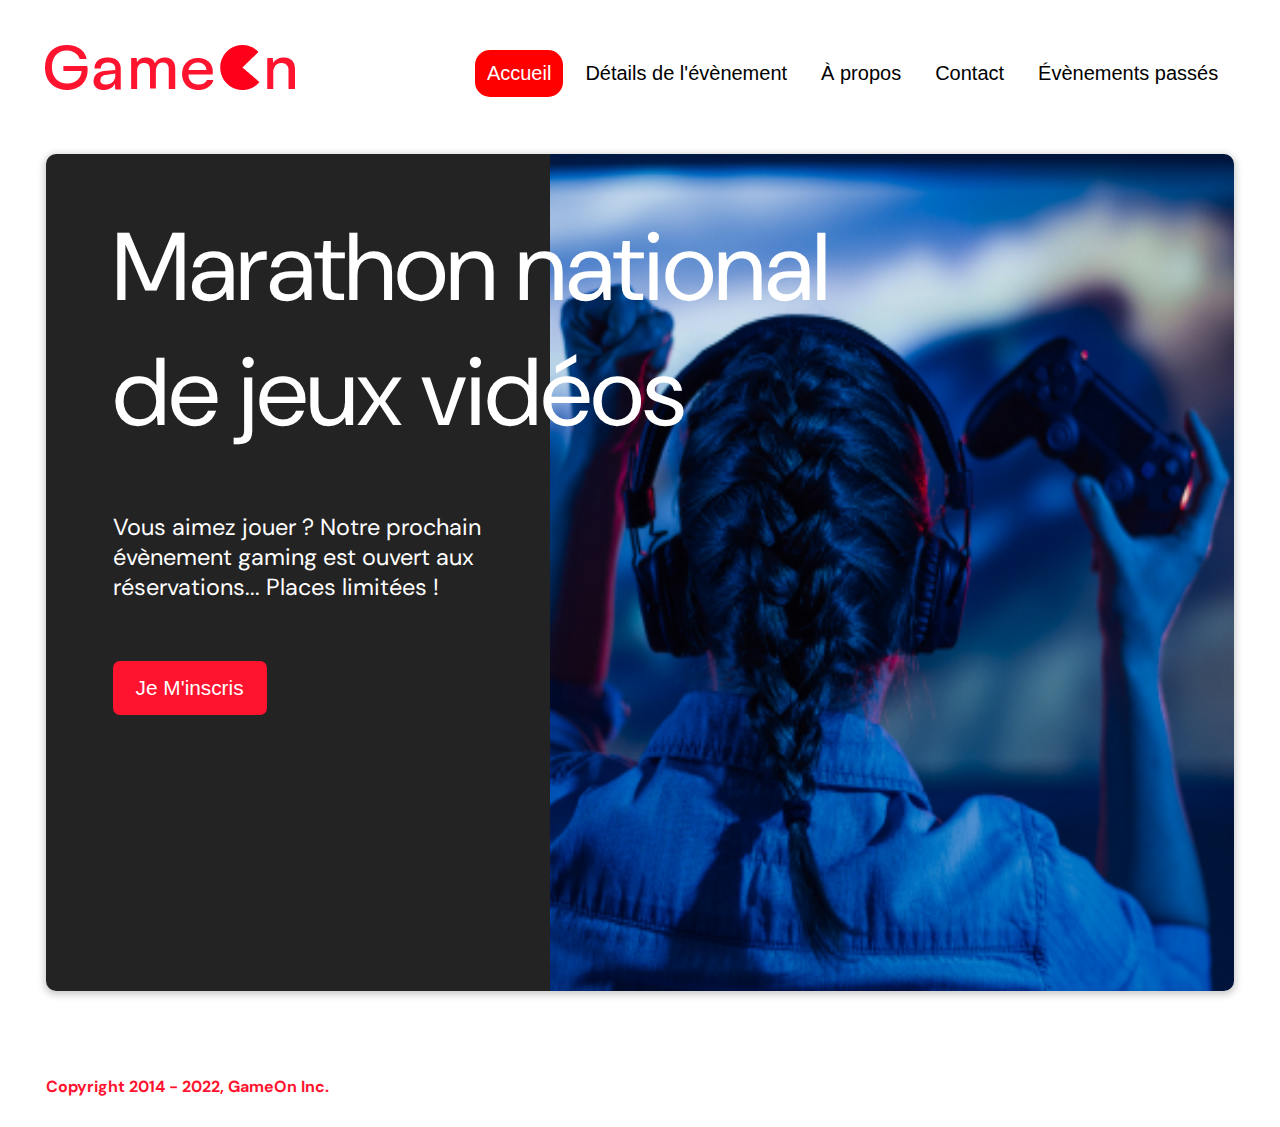
==== code/index.html @ 90d618f3 "renamed folder" ====
<!DOCTYPE html>
<html lang="fr">
  <head>
    <meta charset="utf-8" />
    <title>Reservation</title>
    <meta name="viewport" content="width=device-width,initial-scale=1" />
    <link rel="stylesheet" href="modal.css" />
    <link rel="stylesheet" href="https://cdnjs.cloudflare.com/ajax/libs/font-awesome/4.7.0/css/font-awesome.min.css">
    <link
      href="https://fonts.googleapis.com/css?family=DM+Sans"
      rel="stylesheet"
    />
  </head>
  <body>
    <div class="topnav" id="myTopnav">
      <div class="header-logo">
      <img alt="logo" src="Logo.png" width="auto" height="auto" />
    </div>
    <div class="main-navbar">
      
      <a href="#" class="active"><span>Accueil</span></a>
      <a href="#"><span>Détails de l'évènement</span></a>
      <a href="#"><span>À propos</span></a>
      <a href="#"><span>Contact</span></a>
      <a href="#"><span>Évènements passés</span></a>
      <a href="javascript:void(0);" class="icon" onclick="editNav()">
        <i class="fa fa-bars"></i>
      </a>
    </div>
    </div>
  </div>
    <main>
      <div class="hero-section">
        <div class="hero-content">
          <h1 class="hero-headline">
            Marathon national<br>
            de jeux vidéos
          </h1>
          <p class="hero-text">
            Vous aimez jouer ? Notre prochain évènement gaming est ouvert
            aux réservations... Places limitées !
          </p>
          <button class="btn-signup modal-btn">
            je m'inscris
          </button>
        </div>
        <div class="hero-img">
          <img src="./bg_img.jpg" alt="img" />
        </div>
        <button class="btn-signup modal-btn">
          je m'inscris
        </button>
      </div>

      <div class="bground">
        <div class="content">
          <span class="close"></span>
          <div class="modal-body">
            <!-- formulaire -->
            <form
              novalidate
              class="modal-form"
              name="reserve"
              action="index.html"
              method="get"  
            >
              <!-- input prénom -->
              <div
                class="formData">
                <label for="first">Prénom</label><br>
                <input
                  class="text-control"
                  type="text"
                  id="first"
                  name="first" 
                  data-error=""
                />
                <br>
              </div>
              <!-- input nom -->
              <div
                class="formData">
                <label for="last">Nom</label><br>
                <input
                  class="text-control"
                  type="text"
                  id="last"
                  name="last"
                  data-error=""
                />
                <br>
              </div>
              <!-- input email -->
              <div
                class="formData">
                <label for="email">E-mail</label><br>
                <input
                  class="text-control"
                  type="email"
                  id="email"
                  name="email"
                  data-error=""
                />
                <br>
              </div>
              <!-- input birthdate -->
              <div
                class="formData">
                <label for="birthdate">Date de naissance</label><br>
                <input
                  class="text-control"
                  type="date"
                  data-date-format="DD MM YYYY" 
                  id="birthdate"
                  name="birthdate"
                  data-error=""
                />
                <br>
              </div>
              <!-- input quantity -->
              <div
                class="formData">
                <label for="quantity">À combien de tournois GameOn avez-vous déjà participé ?</label><br>
                <input 
                type="number" 
                class="text-control" 
                id="quantity" 
                name="quantity" 
                
                data-error=""
                >
              </div>
              <p class="text-label">A quel tournoi souhaitez-vous participer cette année ?</p>
              <!-- input location -->
              <div
                class="formData">
                <!-- New York -->
                <input 
                  class="checkbox-input"
                  type="radio"
                  id="location1"
                  name="location"
                  value="New York"
                />
                <label class="checkbox-label" for="location1">
                  <span class="checkbox-icon"></span>
                  New York</label
                >
                <!-- San Francisco -->
                <input
                  class="checkbox-input"
                  type="radio"
                  id="location2"
                  name="location"
                  value="San Francisco"
                />
                <label class="checkbox-label" for="location2">
                  <span class="checkbox-icon"></span>
                  San Francisco</label
                >
                <!-- Seatle -->
                <input
                  class="checkbox-input"
                  type="radio"
                  id="location3"
                  name="location"
                  value="Seattle"
                />
                <label class="checkbox-label" for="location3">
                  <span class="checkbox-icon"></span>
                  Seattle</label
                >
                <!-- Chicago -->
                <input
                  class="checkbox-input"
                  type="radio"
                  id="location4"
                  name="location"
                  value="Chicago"
                />
                <label class="checkbox-label" for="location4">
                  <span class="checkbox-icon"></span>
                  Chicago</label
                >
                <!-- Boston -->
                <input
                  class="checkbox-input"
                  type="radio"
                  id="location5"
                  name="location"
                  value="Boston"
                />
                <label class="checkbox-label" for="location5">
                  <span class="checkbox-icon"></span>
                  Boston</label
                >
                <!-- Portland -->
                <input
                  class="checkbox-input"
                  type="radio"
                  id="location6"
                  name="location"
                  value="Portland"
                />
                <label class="checkbox-label" for="location6">
                  <span class="checkbox-icon"></span>
                  Portland</label
                >
                <br/>
              </div>
              <!-- input conditions -->
              <div
                class="formData">
                <input
                  class="checkbox-input"
                  type="checkbox"
                  id="checkbox1"
                />
                <label class="checkbox2-label" for="checkbox1" required>
                  <span class="checkbox-icon"></span>
                  J'ai lu et accepté les conditions d'utilisation.
                </label>
                <br>
                <!-- input newletters -->
                <input class="checkbox-input" type="checkbox" id="checkbox2" />
                <label class="checkbox2-label" for="checkbox2">
                  <span class="checkbox-icon"></span>
                  Je souhaite être prévenu des prochains évènements.
                </label>
                <br>
              </div>
              <!-- submit button -->
              <input
                class="btn-submit"
                type="submit"
                class="button"
                value="C'est parti"
              />
            </form>
          </div>
        </div>
      </div>
    </main>
    <footer>
      <p class="copyrights">
        Copyright 2014 - 2022, GameOn Inc.
      </p>
    </footer>
    <script src="modal.js"></script>
  </body>
</html>
---- code/modal.css ----
:root {
  --font-default: "DM Sans", Arial, Helvetica, sans-serif;
  --font-slab: var(--font-default);
  --modal-duration: 0.8s;
}
* {
  box-sizing: border-box;
  margin: 0;
  padding: 0;
}
/* Landing Page */

body {
  margin: 0;
  display: flex;
  flex-direction: column;
  background-image: url("background.png");
  font-family: var(--font-default);
  font-size: 18px;
  max-width: 1300px;
  margin: 0 auto;
}

p {
  margin-bottom: 0;
  padding: 0.5vw;
}

img {
  padding-right: 1rem;
}

.topnav {
  overflow: hidden;
  margin: 3.5%;
}
.header-logo {
    float: left;
}
.main-navbar {
    float: right;
}
.topnav a {
  float: left;
  display: block;
  color: #000000;
  text-align: center;
  padding: 12px 12px;
  margin: 5px;
  text-decoration: none;
  font-size: 20px;
  font-family: Roboto, sans-serif;
}

.topnav a:hover {
  background-color: #ff0000;
  color: #ffffff;
  border-radius: 15px;
}

.topnav a.active {
  background-color: #ff0000;
  color: #ffffff;
  border-radius: 15px;
}

.topnav .icon {
  display: none;
}

@media screen and (max-width: 768px) {
  .topnav a {display: none;}
  .topnav a.icon {
    float: right;
    display: block;
  }
}

@media screen and (max-width: 768px) {
  .topnav.responsive {position: relative;}
  .topnav.responsive .icon {
    position: absolute;
    right: 0;
    top: 0;
  }
  .topnav.responsive a {
    float: none;
    display: block;
    text-align: left;
  }
}



 @media screen and (max-width: 540px) {
  .topnav a {display: none;}
  .topnav a.icon {
    float: right;
    display: block;
    margin-top: -15px;
  }
} 

main {
  font-size: 130%;
  font-weight: bolder;
  color: black;
  padding-top: 0.5vw;
  padding-left: 2vw;
  padding-right: 2vw;
  margin: 1px 20px 15px;
  border-radius: 2rem;
  text-align: justify;


}

.modal-btn {
  font-size: 145%;
  background: #fe142f;
  display: flex;
  margin: auto;
  padding: 2em;
  color: #fff;
  padding: 0.75rem 2.5rem;
  border-radius: 1rem;
  cursor: pointer;
}

.modal-btn:hover {
  background: #3876ac;
}

.footer {
  margin: 20px;
  padding: 10px;
  font-family: var(--font-slab);
}

/* Modal form */

.button {
  background: #fe142f;
  margin-top: 0.5em;
  padding: 1em;
  color: #fff;
  border-radius: 15px;
  cursor: pointer;
  font-size: 16px;
}

.button:hover {
  background: #3876ac;
}

.smFont {
  font-size: 16px;
}

.bground {
  display: none;
  position: fixed;
  z-index: 1;
  left: 0;
  top: 0;
  height: 100%;
  width: 100%;
  overflow: auto;
  background-color: rgba(26, 39, 156, 0.4);
}

.content {
  margin: 5% auto;
  width: 100%;
  max-width: 500px;
  animation-name: modalopen;
  animation-duration: var(--modal-duration);
  background: #232323;
  border-radius: 10px;
  overflow: hidden;
  position: relative;
  color: #fff;
  padding-top: 10px;
}

.modal-body {
  padding: 15px 8%;
  margin: 15px auto;
}

label {
  font-family: var(--font-default);
  font-size: 17px;
  font-weight: normal;
  display: inline-block;
  margin-bottom: 11px;
}
input {
  padding: 8px;
  border: 0.8px solid #ccc;
  outline: none;
}
.text-control {
  margin: 0;
  padding: 8px;
  width: 100%;
  border-radius: 8px;
  font-size: 20px;
  height: 48px;
}
.formData[data-error]::after {
  content: attr(data-error);
  font-size: 0.4em;
  color: #e54858;
  display: block;
  margin-top: 7px;
  margin-bottom: 7px;
  text-align: right;
  line-height: 0.3;
  opacity: 0;
  transition: 0.3s;
}
.formData[data-error-visible="true"]::after {
  opacity: 1;
}
.formData[data-error-visible="true"] .text-control {
  border: 2px solid #e54858;
}

/*input[data-error]::after {
    content: attr(data-error);
    font-size: 0.4em;
    color: red;
}*/

.checkbox-label,
.checkbox2-label {
  position: relative;
  margin-left: 36px;
  font-size: 12px;
  font-weight: normal;
}
.checkbox-label .checkbox-icon,
.checkbox2-label .checkbox-icon {
  display: block;
  width: 20px;
  height: 20px;
  border: 2px solid #279e7a;
  border-radius: 50%;
  text-indent: 29px;
  white-space: nowrap;
  position: absolute;
  left: -30px;
  top: -1px;
  transition: 0.3s;
}
.checkbox-label .checkbox-icon::after,
.checkbox2-label .checkbox-icon::after {
  content: "";
  width: 13px;
  height: 13px;
  background-color: #279e7a;
  border-radius: 50%;
  text-indent: 29px;
  white-space: nowrap;
  position: absolute;
  left: 50%;
  top: 50%;
  transform: translate(-50%, -50%);
  transition: 0.3s;
  opacity: 0;
}
.checkbox-input {
  display: none;
}
.checkbox-input:checked + .checkbox-label .checkbox-icon::after,
.checkbox-input:checked + .checkbox2-label .checkbox-icon::after {
  opacity: 1;
}
.checkbox-input:checked + .checkbox2-label .checkbox-icon {
  background: #279e7a;
}
.checkbox2-label .checkbox-icon {
  border-radius: 4px;
  border: 0;
  background: #c4c4c4;
}
.checkbox2-label .checkbox-icon::after {
  width: 7px;
  height: 4px;
  border-radius: 2px;
  background: transparent;
  border: 2px solid transparent;
  border-bottom-color: #fff;
  border-left-color: #fff;
  transform: rotate(-55deg);
  left: 21%;
  top: 19%;
}
.close {
  position: absolute;
  right: 15px;
  top: 15px;
  width: 32px;
  height: 32px;
  opacity: 1;
  cursor: pointer;
  transform: scale(0.7);
}
.close:before,
.close:after {
  position: absolute;
  left: 15px;
  content: " ";
  height: 33px;
  width: 3px;
  background-color: #fff;
}
.close:before {
  transform: rotate(45deg);
}
.close:after {
  transform: rotate(-45deg);
}
.btn-submit,
#btn-success,
.btn-signup {
  background: #fe142f;
  display: block;
  margin: 0 auto;
  border-radius: 7px;
  font-size: 1rem;
  padding: 12px 82px;
  color: #fff;
  cursor: pointer;
  border: 0;
}
/* custom select styles */
.custom-select {
  position: relative;
  font-family: Arial;
  font-size: 1.1rem;
  font-weight: normal;
}

.custom-select select {
  display: none;
}
.select-selected {
  background-color: #fff;
}

/* Style the arrow inside the select element: */
.select-selected:after {
  position: absolute;
  content: "";
  top: 10px;
  right: 13px;
  width: 11px;
  height: 11px;
  border: 3px solid transparent;
  border-bottom-color: #f00;
  border-left-color: #f00;
  transform: rotate(-48deg);
  border-radius: 5px 0 5px 0;
}

/* Point the arrow upwards when the select box is open (active): */
.select-selected.select-arrow-active:after {
  transform: rotate(135deg);
  top: 13px;
}

.select-items div,
.select-selected {
  color: #000;
  padding: 11px 16px;
  border: 1px solid transparent;
  border-color: transparent transparent rgba(0, 0, 0, 0.1) transparent;
  cursor: pointer;
  border-radius: 8px;
  height: 48px;
}

/* Style items (options): */
.select-items {
  position: absolute;
  background-color: #fff;
  top: 89%;
  left: 0;
  right: 0;
  z-index: 99;
}

/* Hide the items when the select box is closed: */
.select-hide {
  display: none;
}

.select-items div:hover,
.same-as-selected {
  background-color: rgba(0, 0, 0, 0.1);
}
/* custom select end */
.text-label {
  font-weight: normal;
  font-size: 16px;
}
.hero-section {
  min-height: 93vh;
  border-radius: 10px;
  display: grid;
  grid-template-columns: repeat(12, 1fr);
  overflow: hidden;
  box-shadow: 0 2px 7px 2px rgba(0, 0, 0, 0.2);
  margin-bottom: 10px;
}
.hero-content {
  padding: 51px 67px;
  grid-column: span 4;
  background: #232323;
  color: #fff;
  position: relative;
  text-align: left;
  min-width: 424px;
}
.hero-content::after {
  content: "";
  width: 100%;
  height: 100%;
  background: #232323;
  position: absolute;
  right: -80px;
  top: 0;
}
.hero-content > * {
  position: relative;
  z-index: 1;
}
.hero-headline {
  font-size: 6rem;
  font-weight: normal;
  white-space: nowrap;
}
.hero-text {
  width: 146%;
  font-weight: normal;
  margin-top: 57px;
  padding: 0;
}
.btn-signup {
  outline: none;
  text-transform: capitalize;
  font-size: 1.3rem;
  padding: 15px 23px;
  margin: 0;
  margin-top: 59px;
}
.hero-img {
  grid-column: span 8;
}
.hero-img img {
  width: 100%;
  height: 100%;
  display: block;
  padding: 0;
}
.copyrights {
  color: #fe142f;
  padding: 0;
  font-size: 1rem;
  margin: 60px 0 30px;
  font-weight: bolder;
}
.hero-section > .btn-signup {
  display: none;
}
footer {
  padding-left: 2vw;
  padding-right: 2vw;
  margin: 0 20px;
}
@media screen and (max-width: 800px) {
  .hero-section {
    display: block;
    box-shadow: unset;
  }
  .hero-content {
    background: #fff;
    color: #000;
    padding: 20px;
  }
  .hero-content::after {
    content: unset;
  }
  .hero-content .btn-signup {
    display: none;
  }
  .hero-headline {
    font-size: 4.5rem;
    white-space: normal;
  }
  .hero-text {
    width: unset;
    font-size: 1.5rem;
  }
  .hero-img img {
    border-radius: 10px;
    margin-top: 40px;
  }
  .hero-section > .btn-signup {
    display: block;
    margin: 32px auto 10px;
    padding: 12px 35px;
  }
  .copyrights {
    margin-top: 50px;
    text-align: center;
  }
}

@keyframes modalopen {
  from {
    opacity: 0;
    transform: translateY(-150px);
  }
  to {
    opacity: 1;
  }
}

.success-message {
  display: flex;
  flex-direction: column;
  justify-content: center;
  padding:20px 20px;
  text-align: center;
}

.success-message h4 {
  color: #FFF;
  padding-bottom: 20px;
}

#btn-success:hover {
  background: #3876ac;
  cursor: pointer;
}
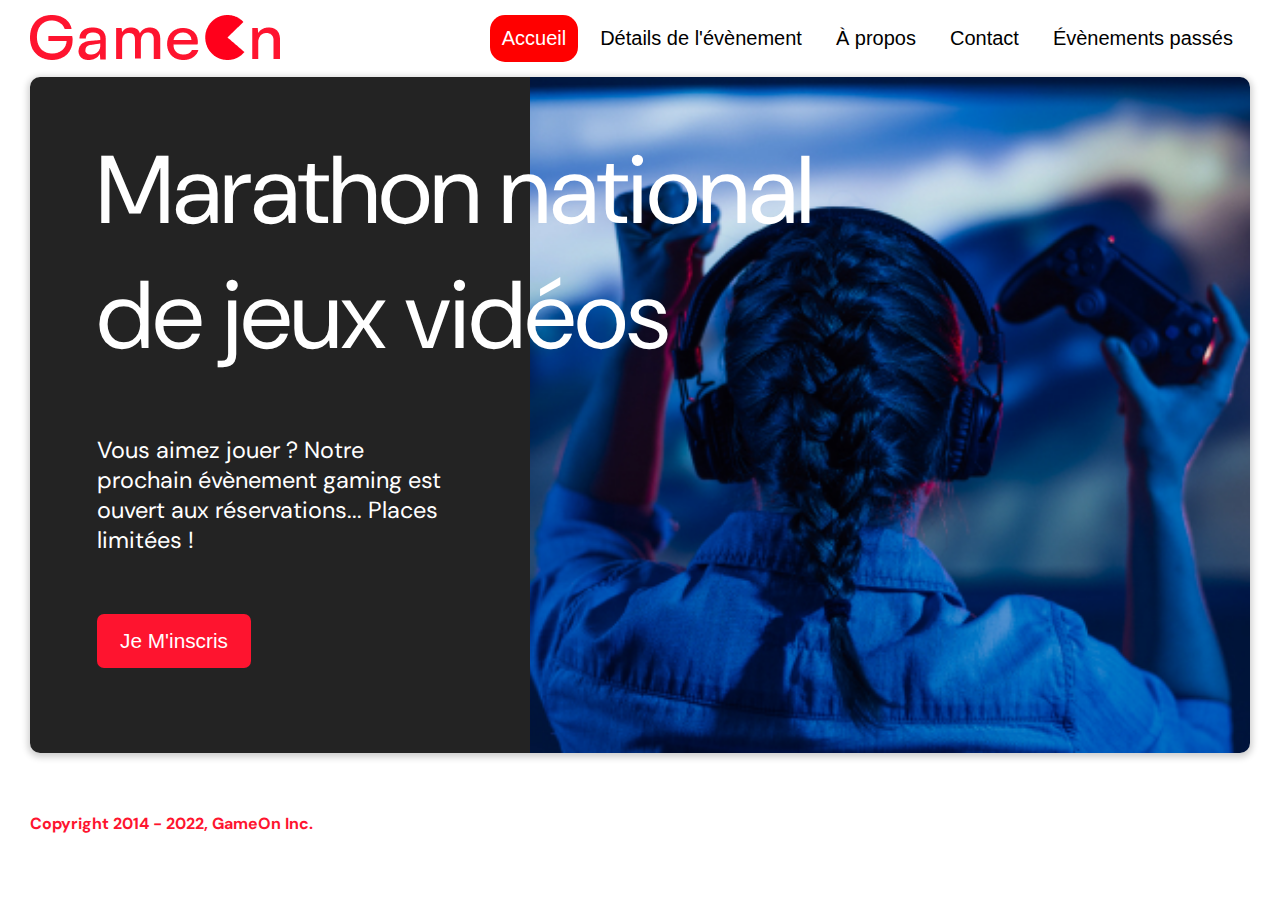
==== commit bfd87461: "dernier commit" ====
--- a/code/index.html
+++ b/code/index.html
@@ -5,51 +5,48 @@
     <title>Reservation</title>
     <meta name="viewport" content="width=device-width,initial-scale=1" />
     <link rel="stylesheet" href="modal.css" />
-    <link rel="stylesheet" href="https://cdnjs.cloudflare.com/ajax/libs/font-awesome/4.7.0/css/font-awesome.min.css">
+    <link
+      rel="stylesheet"
+      href="https://cdnjs.cloudflare.com/ajax/libs/font-awesome/4.7.0/css/font-awesome.min.css"
+    />
     <link
       href="https://fonts.googleapis.com/css?family=DM+Sans"
       rel="stylesheet"
     />
   </head>
   <body>
-    <div class="topnav" id="myTopnav">
+    <header class="topnav" id="myTopnav">
       <div class="header-logo">
-      <img alt="logo" src="Logo.png" width="auto" height="auto" />
-    </div>
-    <div class="main-navbar">
-      
-      <a href="#" class="active"><span>Accueil</span></a>
-      <a href="#"><span>Détails de l'évènement</span></a>
-      <a href="#"><span>À propos</span></a>
-      <a href="#"><span>Contact</span></a>
-      <a href="#"><span>Évènements passés</span></a>
-      <a href="javascript:void(0);" class="icon" onclick="editNav()">
-        <i class="fa fa-bars"></i>
-      </a>
-    </div>
-    </div>
-  </div>
+        <img alt="logo" src="Logo.png" />
+      </div>
+      <nav class="main-navbar">
+        <a href="#" class="active"><span>Accueil</span></a>
+        <a href="#"><span>Détails de l'évènement</span></a>
+        <a href="#"><span>À propos</span></a>
+        <a href="#"><span>Contact</span></a>
+        <a href="#"><span>Évènements passés</span></a>
+        <a href="javascript:void(0);" class="icon" onclick="editNav()">
+          <i class="fa fa-bars" id="hamburger"></i>
+        </a>
+      </nav>
+    </header>
     <main>
       <div class="hero-section">
         <div class="hero-content">
           <h1 class="hero-headline">
-            Marathon national<br>
+            Marathon national<br />
             de jeux vidéos
           </h1>
           <p class="hero-text">
-            Vous aimez jouer ? Notre prochain évènement gaming est ouvert
-            aux réservations... Places limitées !
+            Vous aimez jouer ? Notre prochain évènement gaming est ouvert aux
+            réservations... Places limitées !
           </p>
-          <button class="btn-signup modal-btn">
-            je m'inscris
-          </button>
+          <button class="btn-signup modal-btn">je m'inscris</button>
         </div>
         <div class="hero-img">
           <img src="./bg_img.jpg" alt="img" />
         </div>
-        <button class="btn-signup modal-btn">
-          je m'inscris
-        </button>
+        <button class="btn-signup modal-btn">je m'inscris</button>
       </div>
 
       <div class="bground">
@@ -62,25 +59,24 @@
               class="modal-form"
               name="reserve"
               action="index.html"
-              method="get"  
+              method="get"
+              id="form"
             >
               <!-- input prénom -->
-              <div
-                class="formData">
-                <label for="first">Prénom</label><br>
+              <div class="formData">
+                <label for="first">Prénom</label><br />
                 <input
                   class="text-control"
                   type="text"
                   id="first"
-                  name="first" 
-                  data-error=""
-                />
-                <br>
+                  name="first"
+                  data-error=""
+                />
+                <br />
               </div>
               <!-- input nom -->
-              <div
-                class="formData">
-                <label for="last">Nom</label><br>
+              <div class="formData">
+                <label for="last">Nom</label><br />
                 <input
                   class="text-control"
                   type="text"
@@ -88,12 +84,11 @@
                   name="last"
                   data-error=""
                 />
-                <br>
+                <br />
               </div>
               <!-- input email -->
-              <div
-                class="formData">
-                <label for="email">E-mail</label><br>
+              <div class="formData">
+                <label for="email">E-mail</label><br />
                 <input
                   class="text-control"
                   type="email"
@@ -101,41 +96,43 @@
                   name="email"
                   data-error=""
                 />
-                <br>
+                <br />
               </div>
               <!-- input birthdate -->
-              <div
-                class="formData">
-                <label for="birthdate">Date de naissance</label><br>
+              <div class="formData">
+                <label for="birthdate">Date de naissance</label><br />
                 <input
                   class="text-control"
                   type="date"
-                  data-date-format="DD MM YYYY" 
+                  data-date-format="DD MM YYYY"
                   id="birthdate"
                   name="birthdate"
                   data-error=""
                 />
-                <br>
+                <br />
               </div>
               <!-- input quantity -->
-              <div
-                class="formData">
-                <label for="quantity">À combien de tournois GameOn avez-vous déjà participé ?</label><br>
-                <input 
-                type="number" 
-                class="text-control" 
-                id="quantity" 
-                name="quantity" 
-                
-                data-error=""
-                >
-              </div>
-              <p class="text-label">A quel tournoi souhaitez-vous participer cette année ?</p>
+              <div class="formData">
+                <label for="quantity" data-error=""
+                  >À combien de tournois GameOn avez-vous déjà participé
+                  ?</label
+                ><br />
+                <input
+                  type="number"
+                  class="text-control"
+                  id="quantity"
+                  name="quantity"
+                  data-error=""
+                />
+              </div>
+              <br/>
+              <p class="text-label">
+                À quel tournoi souhaitez-vous participer cette année ?
+              </p>
               <!-- input location -->
-              <div
-                class="formData">
+              <div class="formData">
                 <!-- New York -->
-                <input 
+                <input
                   class="checkbox-input"
                   type="radio"
                   id="location1"
@@ -206,29 +203,30 @@
                   <span class="checkbox-icon"></span>
                   Portland</label
                 >
-                <br/>
+                <br />
               </div>
               <!-- input conditions -->
-              <div
-                class="formData">
-                <input
-                  class="checkbox-input"
-                  type="checkbox"
-                  id="checkbox1"
-                />
-                <label class="checkbox2-label" for="checkbox1" required>
+              <div class="formData">
+                <input class="checkbox-input" type="checkbox" id="checkbox1" />
+                <label
+                  class="checkbox2-label"
+                  for="checkbox1"
+                  required
+                  data-error=""
+                >
                   <span class="checkbox-icon"></span>
                   J'ai lu et accepté les conditions d'utilisation.
                 </label>
-                <br>
-                <!-- input newletters -->
+              </div>
+              <!-- input newletters -->
+              <div class="formData">
                 <input class="checkbox-input" type="checkbox" id="checkbox2" />
                 <label class="checkbox2-label" for="checkbox2">
                   <span class="checkbox-icon"></span>
                   Je souhaite être prévenu des prochains évènements.
                 </label>
-                <br>
-              </div>
+              </div>
+              <br />
               <!-- submit button -->
               <input
                 class="btn-submit"
@@ -242,9 +240,7 @@
       </div>
     </main>
     <footer>
-      <p class="copyrights">
-        Copyright 2014 - 2022, GameOn Inc.
-      </p>
+      <p class="copyrights">Copyright 2014 - 2022, GameOn Inc.</p>
     </footer>
     <script src="modal.js"></script>
   </body>
--- a/code/modal.css
+++ b/code/modal.css
@@ -11,7 +11,6 @@
 /* Landing Page */
 
 body {
-  margin: 0;
   display: flex;
   flex-direction: column;
   background-image: url("background.png");
@@ -19,6 +18,7 @@
   font-size: 18px;
   max-width: 1300px;
   margin: 0 auto;
+  overflow-x: hidden;
 }
 
 p {
@@ -27,15 +27,18 @@
 }
 
 img {
-  padding-right: 1rem;
+  /* padding-right: 1rem; */
 }
 
 .topnav {
   overflow: hidden;
-  margin: 3.5%;
+  margin: 3.5% 0;
 }
 .header-logo {
     float: left;
+    max-width: 100%;
+    max-height: 50px;
+    margin-top: 5px;
 }
 .main-navbar {
     float: right;
@@ -68,47 +71,15 @@
   display: none;
 }
 
-@media screen and (max-width: 768px) {
-  .topnav a {display: none;}
-  .topnav a.icon {
-    float: right;
-    display: block;
-  }
-}
-
-@media screen and (max-width: 768px) {
-  .topnav.responsive {position: relative;}
-  .topnav.responsive .icon {
-    position: absolute;
-    right: 0;
-    top: 0;
-  }
-  .topnav.responsive a {
-    float: none;
-    display: block;
-    text-align: left;
-  }
-}
-
-
-
- @media screen and (max-width: 540px) {
-  .topnav a {display: none;}
-  .topnav a.icon {
-    float: right;
-    display: block;
-    margin-top: -15px;
-  }
-} 
-
 main {
   font-size: 130%;
   font-weight: bolder;
   color: black;
-  padding-top: 0.5vw;
+  /* padding: 0 2vw; */
+  /* padding-top: 0.5vw;
   padding-left: 2vw;
   padding-right: 2vw;
-  margin: 1px 20px 15px;
+  margin: 1px 20px 15px; */
   border-radius: 2rem;
   text-align: justify;
 
@@ -208,23 +179,34 @@
   font-size: 20px;
   height: 48px;
 }
-.formData[data-error]::after {
+
+[data-error]::after {
   content: attr(data-error);
-  font-size: 0.4em;
+  font-size: 0.6em;
+  font-weight: 300;
   color: #e54858;
   display: block;
-  margin-top: 7px;
-  margin-bottom: 7px;
-  text-align: right;
+  margin-top: 10px;
+  margin-bottom: 12px;
+  text-align: left;
   line-height: 0.3;
   opacity: 0;
   transition: 0.3s;
 }
-.formData[data-error-visible="true"]::after {
+
+[data-error-visible="true"]::after {
   opacity: 1;
 }
+
+/* @keyframes shake {
+  25% {translate: 6px 0;}
+  50% {translate: -6px 0;}
+  75% {translate: 6px 0;}
+} */
+
 .formData[data-error-visible="true"] .text-control {
   border: 2px solid #e54858;
+  /*animation: shake .2s 2;*/
 }
 
 /*input[data-error]::after {
@@ -407,24 +389,47 @@
   font-size: 16px;
 }
 .hero-section {
-  min-height: 93vh;
+  display: flex;
+  flex-direction: row;
+  /* min-height: 93vh; */
   border-radius: 10px;
-  display: grid;
-  grid-template-columns: repeat(12, 1fr);
+  /* display: grid;
+  grid-template-columns: repeat(12, 1fr); */
   overflow: hidden;
   box-shadow: 0 2px 7px 2px rgba(0, 0, 0, 0.2);
-  margin-bottom: 10px;
-}
+  /* margin-bottom: 10px; */
+  width: 100%;
+}
+
+.hero-section > .btn-signup {
+  display: none;
+}
+
+.hero-img {
+  /* grid-column: span 8; */
+  /* width: 70%; */
+  width: 100%;
+  
+}
+.hero-img img {
+  width: 100%; 
+  height: 100%;
+  object-fit: cover;
+  /* display: block;
+  padding: 0; */
+}
+
 .hero-content {
   padding: 51px 67px;
-  grid-column: span 4;
+  /* grid-column: span 4; */
+  width: 41%;
   background: #232323;
   color: #fff;
   position: relative;
   text-align: left;
-  min-width: 424px;
-}
-.hero-content::after {
+  /* min-width: 424px; */
+}
+/* .hero-content::after {
   content: "";
   width: 100%;
   height: 100%;
@@ -432,18 +437,18 @@
   position: absolute;
   right: -80px;
   top: 0;
-}
-.hero-content > * {
+} */
+/* .hero-content > * {
   position: relative;
   z-index: 1;
-}
+} */
 .hero-headline {
   font-size: 6rem;
   font-weight: normal;
   white-space: nowrap;
 }
 .hero-text {
-  width: 146%;
+  width: 100%;
   font-weight: normal;
   margin-top: 57px;
   padding: 0;
@@ -456,15 +461,7 @@
   margin: 0;
   margin-top: 59px;
 }
-.hero-img {
-  grid-column: span 8;
-}
-.hero-img img {
-  width: 100%;
-  height: 100%;
-  display: block;
-  padding: 0;
-}
+
 .copyrights {
   color: #fe142f;
   padding: 0;
@@ -472,51 +469,11 @@
   margin: 60px 0 30px;
   font-weight: bolder;
 }
-.hero-section > .btn-signup {
-  display: none;
-}
+
 footer {
-  padding-left: 2vw;
-  padding-right: 2vw;
-  margin: 0 20px;
-}
-@media screen and (max-width: 800px) {
-  .hero-section {
-    display: block;
-    box-shadow: unset;
-  }
-  .hero-content {
-    background: #fff;
-    color: #000;
-    padding: 20px;
-  }
-  .hero-content::after {
-    content: unset;
-  }
-  .hero-content .btn-signup {
-    display: none;
-  }
-  .hero-headline {
-    font-size: 4.5rem;
-    white-space: normal;
-  }
-  .hero-text {
-    width: unset;
-    font-size: 1.5rem;
-  }
-  .hero-img img {
-    border-radius: 10px;
-    margin-top: 40px;
-  }
-  .hero-section > .btn-signup {
-    display: block;
-    margin: 32px auto 10px;
-    padding: 12px 35px;
-  }
-  .copyrights {
-    margin-top: 50px;
-    text-align: center;
-  }
+  /* padding-left: 2vw; */
+  /* padding-right: 2vw; */
+  /* margin: 0 20px; */
 }
 
 @keyframes modalopen {
@@ -545,4 +502,164 @@
 #btn-success:hover {
   background: #3876ac;
   cursor: pointer;
+}
+
+
+/* margin added when max-width(1300px) body reached */
+@media screen and (max-width: 1299px) {
+  main {
+    margin: 0 30px;
+  }
+  .topnav {
+   margin: 10px 30px;
+  }
+  footer {
+    margin: 0 30px;
+  }
+}
+
+/* header adjustments */
+@media screen and (max-width: 1150px) {
+  .topnav a{
+    font-size: 14px;
+  }
+  .header-logo {
+    margin-top: 7px;
+  }
+  .header-logo img{
+    max-height: 30px;
+  }
+  .topnav a{
+    margin: 5px 0;
+  }
+}
+
+/* headline adjustments */
+@media screen and (min-width: 701px) and (max-width: 950px) {
+  .hero-headline {
+    font-size: 4.6rem;
+  }
+}
+
+/* tablet breakpoint */
+@media screen and  (max-width: 768px) {
+  body {
+    margin: 0;
+    overflow-x: hidden;
+  }
+  .topnav a {display: none;}
+  .topnav a.icon {
+    float: right;
+    display: block;
+  }
+  #hamburger{
+    font-size: 20px;
+  }
+  .topnav.responsive {position: relative;}
+  .topnav.responsive .icon {
+    position: absolute;
+    right: 0;
+    top: 0;
+  }
+  .topnav.responsive a {
+    float: none;
+    display: block;
+    text-align: left;
+  }
+  .hero-section {
+    display: block;
+    box-shadow: unset;
+    display: flex;
+    flex-direction: column;
+  }
+  .hero-content {
+    background: #fff;
+    color: #000;
+    margin-left: 0;
+    width: 100%;
+    /* padding: 0 51px 0 0; */
+    padding: 0;
+    /* padding: 20px; */
+  }
+  .hero-content::after {
+    content: unset;
+  }
+  .hero-content .btn-signup {
+    display: none;
+  }
+  .hero-headline {
+    font-size: 3.5rem;
+    white-space: normal;
+  }
+  .hero-text {
+    /* width: unset; */
+    margin-top: 20px;
+    width: 100%;
+    font-size: 1.5rem;
+    padding-bottom: 51px;
+  }
+  .hero-img img {
+    border-radius: 10px;
+    margin-top: 40px;
+  }
+  .hero-section > .btn-signup {
+    display: block;
+    /* margin-top: 100px; */
+    margin-left: auto;
+    margin-right: auto;
+    /* margin: 32px auto 10px; */
+    padding: 12px 35px;
+  }
+  .copyrights {
+    margin-top: 50px;
+    text-align: center;
+  }
+}
+
+/* header adjustments */
+@media screen and (max-width: 540px) {
+  .topnav a {display: none;}
+  .topnav a.icon {
+    float: right;
+    display: block;
+    /* margin-top: -15px; */
+  }
+  .header-logo {
+    margin-top: 12px;
+  }
+  .header-logo img{
+    width: 75%;
+  }
+} 
+
+/*@media screen and (max-width: 700px) {
+  .hero-headline {
+    font-size: 3.5rem;
+  }
+  .hero-text {
+    margin-top: 20px;
+  }
+  .hero-img img {
+    margin-top: 0;
+  }
+}*/
+/* mobile breakpoint */
+@media screen and (max-width: 450px) {
+  .hero-headline {
+    font-size: 40px;
+  }
+  .hero-text {
+    font-size: 13px;
+    margin-top: 20px;
+  }
+  .hero-img img {
+    margin-top: 0;
+  }
+  .btn-signup {
+    margin-top: 25px;
+    font-size: 14px;
+  }
+  .copyrights {
+    font-size: 10px;
+  }
 }